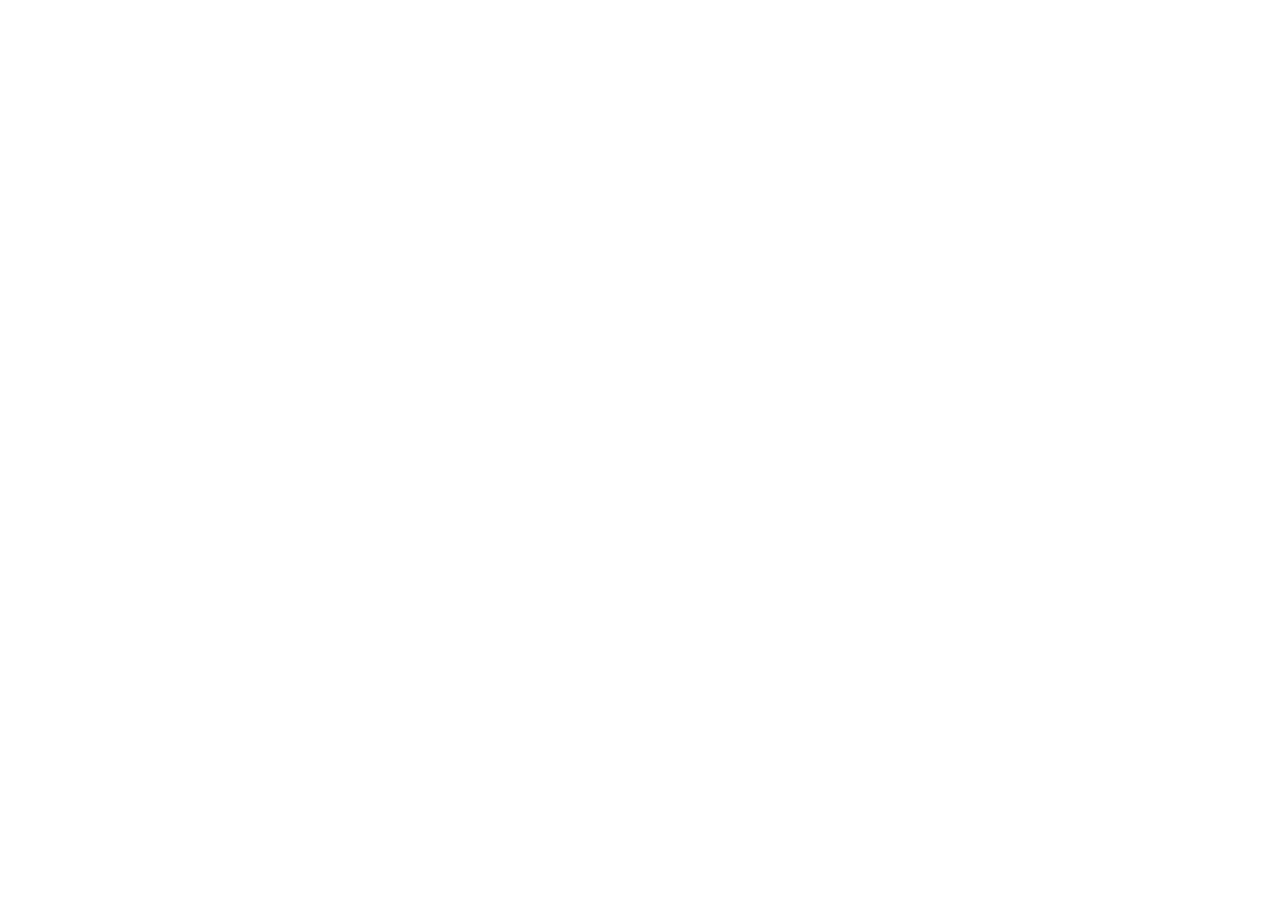
==== portfolio.html @ aeb000cb "Estructura básica HTML5" ====
<!DOCTYPE html>
<html lang="es">
<head>
    <meta charset="UTF-8">
    <meta name="viewport" content="width=device-width, initial-scale=1.0">
    <title>Prueba 1 - portfolio</title>
</head>
<body>
    
</body>
</html>
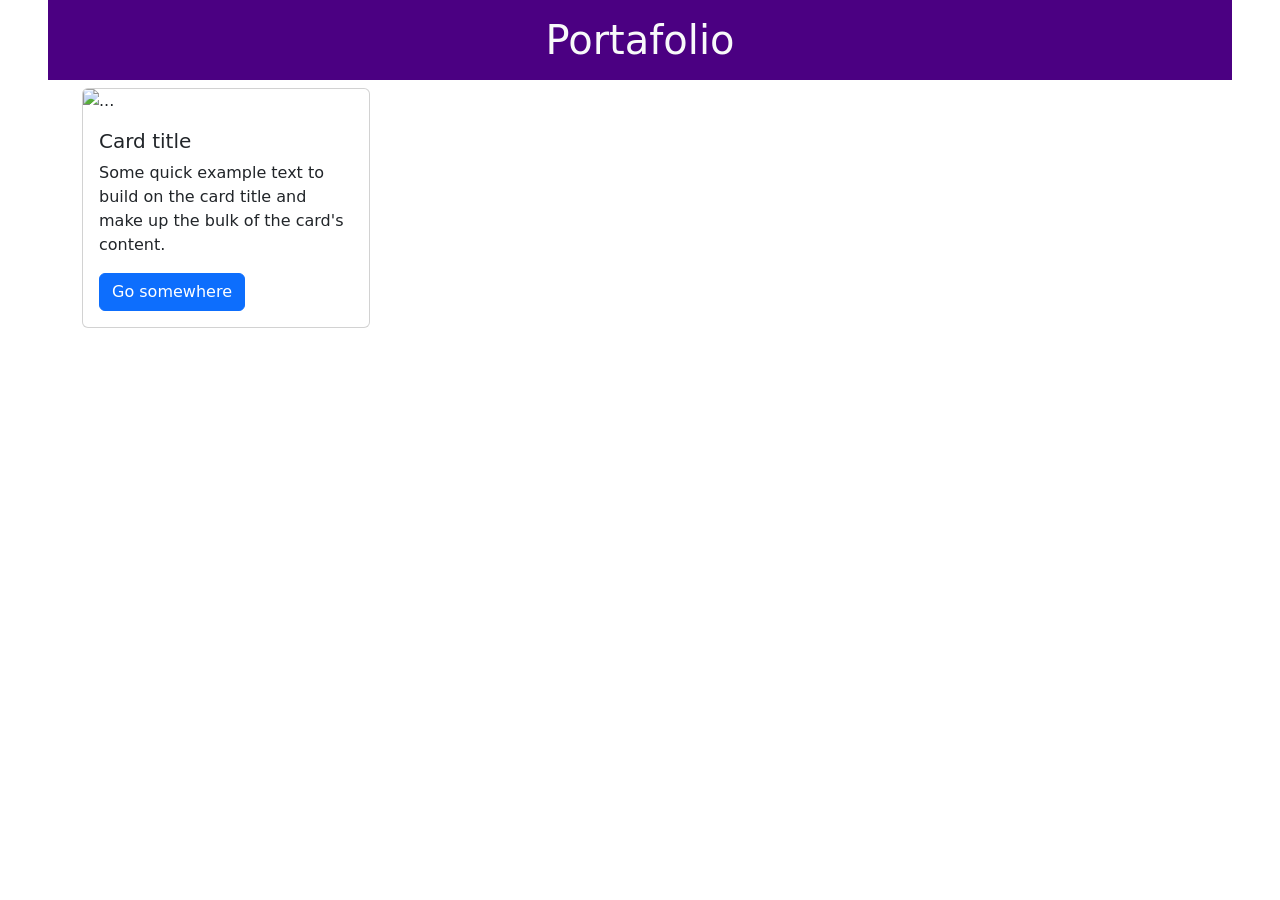
==== commit d42cabcc: "Se agrega navbar y propiedades CSS" ====
--- a/portfolio.html
+++ b/portfolio.html
@@ -3,9 +3,26 @@
 <head>
     <meta charset="UTF-8">
     <meta name="viewport" content="width=device-width, initial-scale=1.0">
-    <title>Prueba 1 - portfolio</title>
+    <link rel="stylesheet" href="https://cdn.jsdelivr.net/npm/bootstrap@5.3.3/dist/css/bootstrap.min.css">
+    <link rel="stylesheet" href="./assets/css/style2.css">
+    <title>Prueba 1 - Portafolio</title>
 </head>
 <body>
-    
+    <header>
+        <h1 class="text-light p-3 mx-5 d-flex justify-content-center">Portafolio</h1>
+    </header>
+
+    <main class="container">
+        <div class="card" style="width: 18rem;">
+            <img src="..." class="card-img-top" alt="...">
+            <div class="card-body">
+              <h5 class="card-title">Card title</h5>
+              <p class="card-text">Some quick example text to build on the card title and make up the bulk of the card's content.</p>
+              <a href="#" class="btn btn-primary">Go somewhere</a>
+            </div>
+          </div>
+
+    </main>
+
 </body>
 </html>
--- a/assets/css/style2.css
+++ b/assets/css/style2.css
@@ -0,0 +1,5 @@
+
+header h1 {
+    background-color: indigo;
+
+}
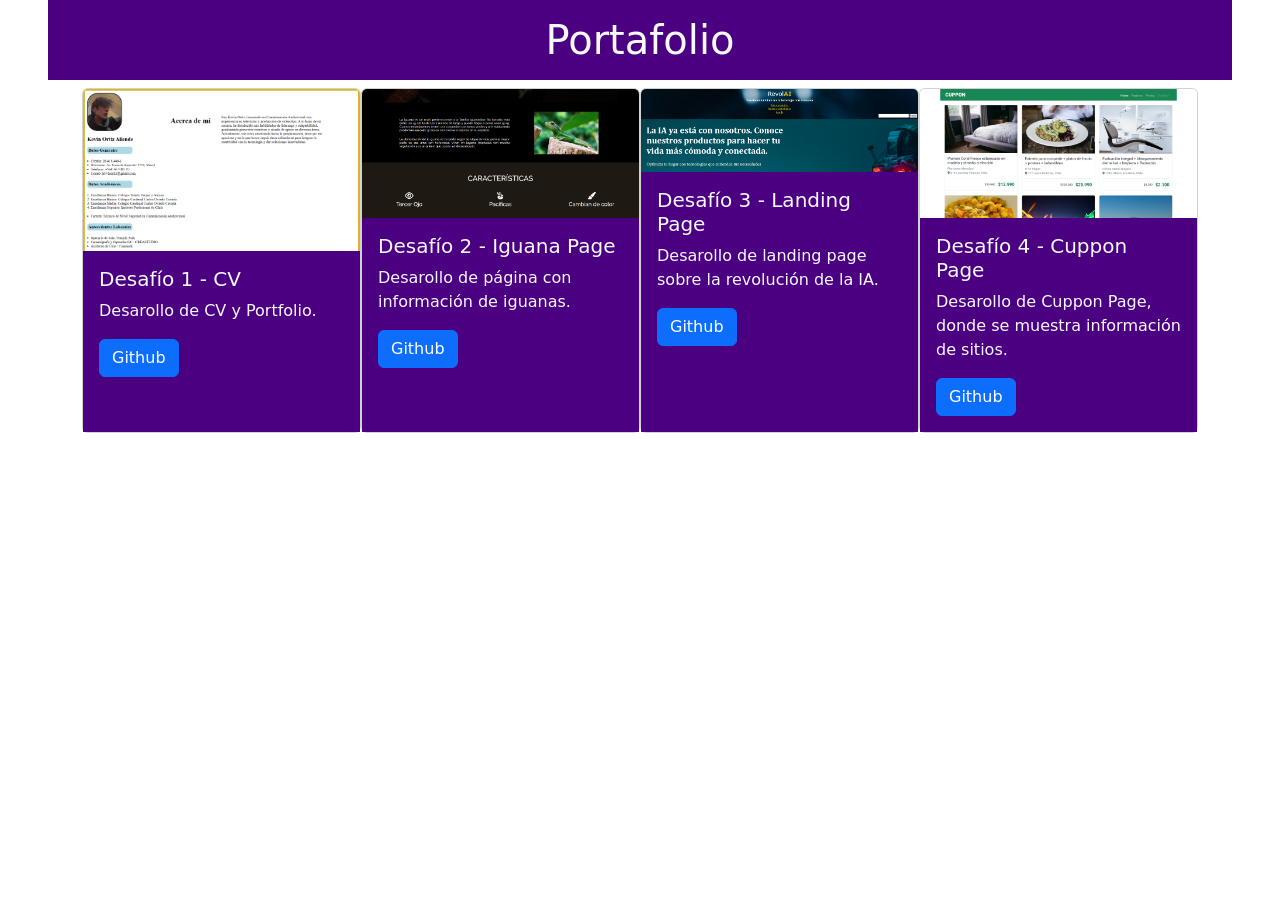
==== commit 18650c56: "Se añaden cards con los desafíos anteriores y propiedades CSS para darle estética" ====
--- a/portfolio.html
+++ b/portfolio.html
@@ -12,16 +12,47 @@
         <h1 class="text-light p-3 mx-5 d-flex justify-content-center">Portafolio</h1>
     </header>
 
-    <main class="container">
+    <main class="container d-flex justify-content-center">
         <div class="card" style="width: 18rem;">
-            <img src="..." class="card-img-top" alt="...">
+            <img src="./assets/imgs/desafío1.png" class="card-img-top" alt="...">
             <div class="card-body">
-              <h5 class="card-title">Card title</h5>
-              <p class="card-text">Some quick example text to build on the card title and make up the bulk of the card's content.</p>
-              <a href="#" class="btn btn-primary">Go somewhere</a>
+              <h5 class="card-title text-light">Desafío 1 - CV</h5>
+              <p class="card-text text-light">Desarollo de CV y Portfolio.</p>
+              <a href="#" class="btn btn-primary">Github</a>
             </div>
           </div>
 
+          <div class="card" style="width: 18rem;">
+            <img src="./assets/imgs/desafío2.png" class="card-img-top" alt="...">
+            <div class="card-body">
+              <h5 class="card-title text-light">Desafío 2 - Iguana Page</h5>
+              <p class="card-text text-light">Desarollo de página con información de iguanas.</p>
+              <a href="#" class="btn btn-primary">Github</a>
+            </div>
+          </div>
+
+          <div class="card" style="width: 18rem;">
+            <img src="./assets/imgs/desafío3.png" class="card-img-top" alt="...">
+            <div class="card-body">
+              <h5 class="card-title text-light">Desafío 3 - Landing Page</h5>
+              <p class="card-text text-light">Desarollo de landing page sobre la revolución de la IA.</p>
+              <a href="#" class="btn btn-primary">Github</a>
+            </div>
+          </div>
+
+          <div class="card" style="width: 18rem;">
+            <img src="./assets/imgs/desafío4.png" class="card-img-top" alt="...">
+            <div class="card-body">
+              <h5 class="card-title text-light">Desafío 4 - Cuppon Page</h5>
+              <p class="card-text text-light">Desarollo de Cuppon Page, donde se muestra información de sitios.</p>
+              <a href="#" class="btn btn-primary">Github</a>
+            </div>
+          </div>
+
+
+
+
+          
     </main>
 
 </body>
--- a/assets/css/style2.css
+++ b/assets/css/style2.css
@@ -1,5 +1,8 @@
 
 header h1 {
     background-color: indigo;
+}
 
+.card-body {
+    background-color: indigo;
 }
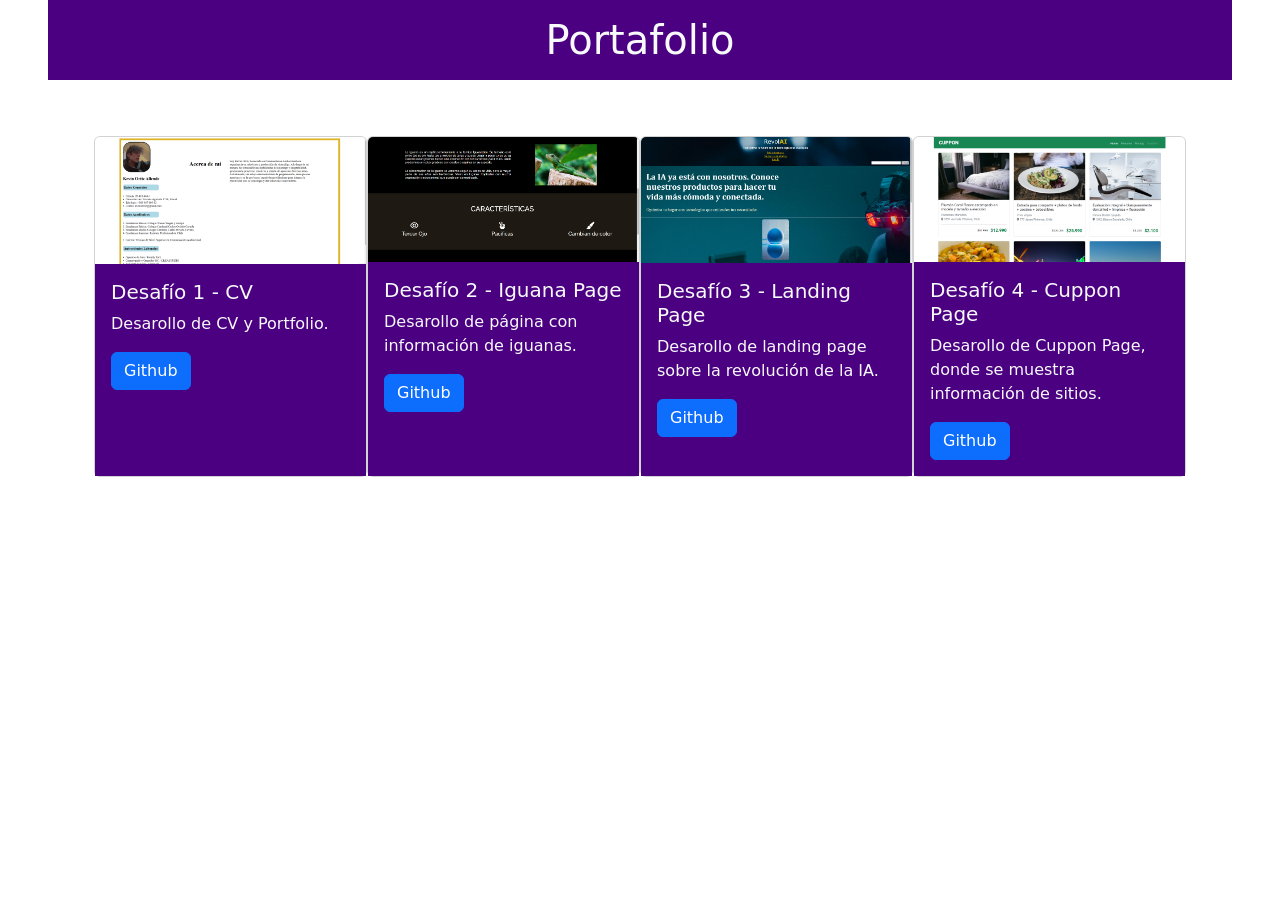
==== commit 01878204: "Se actualiza información de cards y propiedades CSS" ====
--- a/portfolio.html
+++ b/portfolio.html
@@ -7,53 +7,54 @@
     <link rel="stylesheet" href="./assets/css/style2.css">
     <title>Prueba 1 - Portafolio</title>
 </head>
+
 <body>
     <header>
         <h1 class="text-light p-3 mx-5 d-flex justify-content-center">Portafolio</h1>
     </header>
 
     <main class="container d-flex justify-content-center">
-        <div class="card" style="width: 18rem;">
-            <img src="./assets/imgs/desafío1.png" class="card-img-top" alt="...">
-            <div class="card-body">
-              <h5 class="card-title text-light">Desafío 1 - CV</h5>
-              <p class="card-text text-light">Desarollo de CV y Portfolio.</p>
+        <div class="container">
+
+            <div class="my-5 card" style="width: 18rem;">
+                <img src="./assets/imgs/desafío1.png" class="card-img-top" alt="...">
+                <div class="card-body">
+                    <h5 class="card-title text-light">Desafío 1 - CV</h5>
+                    <p class="card-text text-light">Desarollo de CV y Portfolio.</p>
               <a href="#" class="btn btn-primary">Github</a>
             </div>
           </div>
-
-          <div class="card" style="width: 18rem;">
-            <img src="./assets/imgs/desafío2.png" class="card-img-top" alt="...">
-            <div class="card-body">
-              <h5 class="card-title text-light">Desafío 2 - Iguana Page</h5>
-              <p class="card-text text-light">Desarollo de página con información de iguanas.</p>
-              <a href="#" class="btn btn-primary">Github</a>
-            </div>
-          </div>
-
-          <div class="card" style="width: 18rem;">
-            <img src="./assets/imgs/desafío3.png" class="card-img-top" alt="...">
-            <div class="card-body">
-              <h5 class="card-title text-light">Desafío 3 - Landing Page</h5>
-              <p class="card-text text-light">Desarollo de landing page sobre la revolución de la IA.</p>
-              <a href="#" class="btn btn-primary">Github</a>
-            </div>
-          </div>
-
-          <div class="card" style="width: 18rem;">
+          
+          <div class="my-5 card" style="width: 18rem;">
+              <img src="./assets/imgs/desafío2.png" class="card-img-top" alt="...">
+              <div class="card-body">
+                  <h5 class="card-title text-light">Desafío 2 - Iguana Page</h5>
+                      <p class="card-text text-light">Desarollo de página con información de iguanas.</p>
+                      <a href="#" class="btn btn-primary">Github</a>
+                    </div>
+                </div>
+                
+                <div class="my-5 card" style="width: 18rem;">
+                    <img src="./assets/imgs/desafío3.png" class="card-img-top" alt="...">
+                    <div class="card-body">
+                        <h5 class="card-title text-light">Desafío 3 - Landing Page</h5>
+                        <p class="card-text text-light">Desarollo de landing page sobre la revolución de la IA.</p>
+                        <a href="#" class="btn btn-primary">Github</a>
+                    </div>
+                </div>
+                
+                <div class="my-5 card" style="width: 18rem;">
             <img src="./assets/imgs/desafío4.png" class="card-img-top" alt="...">
             <div class="card-body">
-              <h5 class="card-title text-light">Desafío 4 - Cuppon Page</h5>
-              <p class="card-text text-light">Desarollo de Cuppon Page, donde se muestra información de sitios.</p>
-              <a href="#" class="btn btn-primary">Github</a>
+                <h5 class="card-title text-light">Desafío 4 - Cuppon Page</h5>
+                <p class="card-text text-light">Desarollo de Cuppon Page, donde se muestra información de sitios.</p>
+                <a href="#" class="btn btn-primary">Github</a>
             </div>
-          </div>
-
-
-
-
-          
+        </div>
+    </div>
+        
     </main>
 
+    
 </body>
 </html>
--- a/assets/css/style2.css
+++ b/assets/css/style2.css
@@ -5,4 +5,14 @@
 
 .card-body {
     background-color: indigo;
+}
+
+footer p {
+    background-color: #41059b;
+}
+
+
+.container {
+    display: flex;
+    justify-content: space-between;
 }
